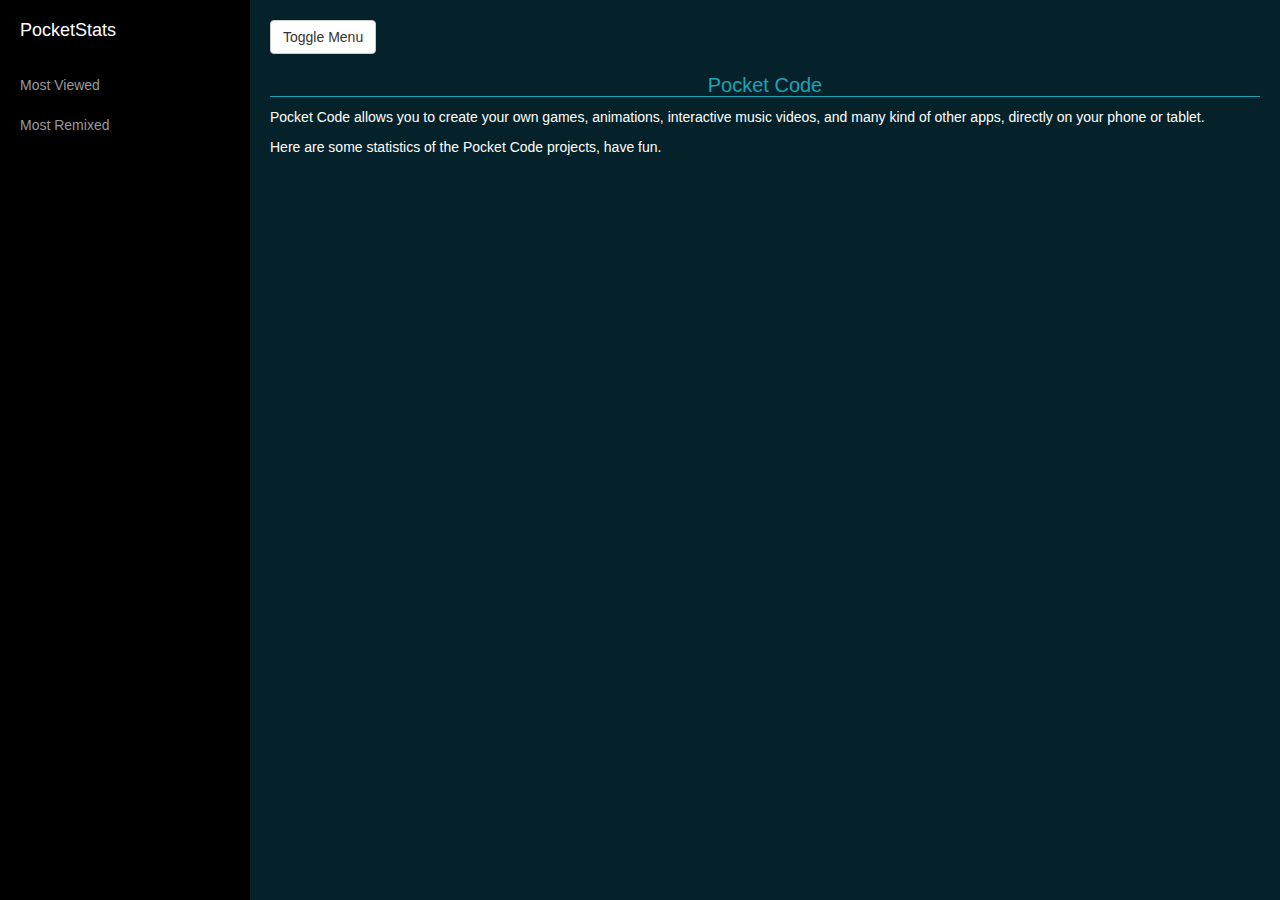
==== index.html @ 69a0a2b7 "[GS, MB, MP] -api" ====
<!DOCTYPE html>
<html>
<head>
    <meta charset="utf-8">
    <meta http-equiv="X-UA-Compatible" content="IE=edge">
    <meta name="viewport" content="width=device-width, initial-scale=1">
    <meta name="description" content="">
    <meta name="author" content="">

    <title>PocketStats</title>

    <!-- CSS -->
    <link rel="stylesheet" href="css/bootstrap.min.css">
    <link rel="stylesheet" href="css/simple-sidebar.css">
    <!-- CSS Custom-->
    <link rel="stylesheet" href="css/custom/index.css">
    <link rel="stylesheet" href="css/custom/organigram.css">

    <link rel="stylesheet" href="css/style.css">


    <!-- JavaScript -->
    <script src="phonegap.js"></script>
    <script src="js/jquery.js"></script>
    <script src="js/bootstrap.min.js"></script>
    <script src="js/d3.min.js"></script>
    <script src="js/go.js"></script>
    <!-- JavaScript Custom-->
    <script src="js/custom/index.js"></script>
    <script src="js/custom/organigram.js"></script>
    <script src="js/custom/api_calls.js"></script>
    <script src="js/custom/go_functions.js"></script>
   
   
   

    <!-- HTML5 Shim and Respond.js IE8 support of HTML5 elements and media queries -->
    <!-- WARNING: Respond.js doesn't work if you view the page via file:// -->
    <!--[if lt IE 9]>
    <script src="https://oss.maxcdn.com/libs/html5shiv/3.7.0/html5shiv.js"></script>
    <script src="https://oss.maxcdn.com/libs/respond.js/1.4.2/respond.min.js"></script>
    <![endif]-->

</head>
<body>

<div id="wrapper">

    <!-- Sidebar -->
    <div id="sidebar-wrapper">
        <ul class="sidebar-nav">
            <li class="sidebar-brand">
                <a href="#">
                    PocketStats
                </a>
            </li>
            <li>
                <a href="#" onclick="index.getMostViewed()">Most Viewed</a>
            </li>
            <li>
                <a href="#" onclick="index.getMostRemixed()">Most Remixed</a>
            </li>
            
        </ul>
    </div>
    <!-- /#sidebar-wrapper -->

    <!-- Page Content -->
    <div id="page-content-wrapper">
        <div class="container-fluid">
            <div class="row">
                <div class="col-lg-12" style="padding-left:0px;padding-right:0px;">
                    <div>
                        <a href="#menu-toggle" class="btn btn-default" id="menu-toggle">Toggle Menu</a>
                    </div>
                    <div id="start" class="page-chart">
                    	<h2>Pocket Code</h2>
                   		<p>Pocket Code allows you to create your own games, animations, interactive music videos, and many kind of other apps, directly on your phone or tablet. </p>
                   		<p>Here are some statistics of the Pocket Code projects, have fun.</p> 	
                   </div>
                    <div id="bubble" class="page-chart">
                   		<h2>Most Viewed Programms</h2>
                   		<svg id="svg-bubble"></svg>
                    </div>
                    <div id="bubble_v2" class="page-chart">
                    	<h2>Most Remixed Programms</h2>
                   		<svg id="svg-bubble_v2"></svg>
                    </div>
					<div id="remixed"  class="page-chart">
						
					</div>
					<div id="detail_page" class="page-chart">
						<h2 class="p_name"></h2>
						<div class="left">
							<img class="p_image" src="" alt="" />
						</div>
						<div class="right">
							Descirption: <p class="p_desc"></p>
							Author: <p class="p_author"></p>
							Downloads: <p class="p_downloads"></p>
							
						</div>
						<div class="clearer"></div>
					</div>
                </div>
            </div>
        </div>
    </div>
    <!-- /#page-content-wrapper -->

</div>
<!-- /#wrapper -->

<script>
    var index = new Index();
    index.init();
</script>
</body>
</html>
---- css/simple-sidebar.css ----
/*!
 * Start Bootstrap - Simple Sidebar HTML Template (http://startbootstrap.com)
 * Code licensed under the Apache License v2.0.
 * For details, see http://www.apache.org/licenses/LICENSE-2.0.
 */

/* Toggle Styles */

#wrapper {
    padding-left: 0;
    -webkit-transition: all 0.5s ease;
    -moz-transition: all 0.5s ease;
    -o-transition: all 0.5s ease;
    transition: all 0.5s ease;
}

#wrapper.toggled {
    padding-left: 250px;
}

#sidebar-wrapper {
    z-index: 1000;
    position: fixed;
    left: 250px;
    width: 0;
    height: 100%;
    margin-left: -250px;
    overflow-y: auto;
    background: #000;
    -webkit-transition: all 0.5s ease;
    -moz-transition: all 0.5s ease;
    -o-transition: all 0.5s ease;
    transition: all 0.5s ease;
}

#wrapper.toggled #sidebar-wrapper {
    width: 250px;
}

#page-content-wrapper {
    width: 100%;
    position: absolute;
    padding: 15px;
}

#wrapper.toggled #page-content-wrapper {
    position: absolute;
    margin-right: -250px;
}

/* Sidebar Styles */

.sidebar-nav {
    position: absolute;
    top: 0;
    width: 250px;
    margin: 0;
    padding: 0;
    list-style: none;
}

.sidebar-nav li {
    text-indent: 20px;
    line-height: 40px;
}

.sidebar-nav li a {
    display: block;
    text-decoration: none;
    color: #999999;
}

.sidebar-nav li a:hover {
    text-decoration: none;
    color: #fff;
    background: rgba(255,255,255,0.2);
}

.sidebar-nav li a:active,
.sidebar-nav li a:focus {
    text-decoration: none;
}

.sidebar-nav > .sidebar-brand {
    height: 65px;
    font-size: 18px;
    line-height: 60px;
}

.sidebar-nav > .sidebar-brand a {
    color: #999999;
}

.sidebar-nav > .sidebar-brand a:hover {
    color: #fff;
    background: none;
}

@media(min-width:768px) {
    #wrapper {
        padding-left: 250px;
    }

    #wrapper.toggled {
        padding-left: 0;
    }

    #sidebar-wrapper {
        width: 250px;
    }

    #wrapper.toggled #sidebar-wrapper {
        width: 0;
    }

    #page-content-wrapper {
        padding: 20px;
        position: relative;
    }

    #wrapper.toggled #page-content-wrapper {
        position: relative;
        margin-right: 0;
    }
}
---- css/custom/organigram.css ----
.node {
   cursor:default;
}
.node text {
    font: 12px sans-serif;
    fill: #FFFFFF;
}

.node rect {

}

/* Lines */
.link {
  fill: none;
  stroke: #424242;
  stroke-width: 1.5px;
}
---- css/style.css ----
html{
      	height:100%;
      }
      
      body{
      	width:100%;
      	height:100%;
      }

.bubble text {
  font: 10px sans-serif;

}

.node circle {
  cursor: pointer;
  fill: #17a5b8 !important;
  stroke: steelblue;
  stroke-width: 1.5px;

}

.bubble .node text{
	font-size:13px !important;	
}

.node text {
  font-size: 9px;
}



path.link {
  fill: none;
  stroke: #ccc;
  stroke-width: 1.5px;
}

h1{
	text-align:center;
	font-size:30px;
}

#remixed{
	  cursor: move;
  height:100%;
  width:100%;
  margin: 0px 0px 10px 0px;

}

#remixed svg{
	width:100% !important;
}


#wrapper, #page-content-wrapper,.container-fluid, .row, .col-lg-12, #bubble, #bubble_v2, #detail_page {
	height:100%;
}

#svg-tree,#svg-bubble,#svg-bubble_v2,#detail_page{
	width:100%;
	height:100%;
	margin:0 auto;

}

#wrapper{
	background:#05222a;
}

.page-chart h2{
	text-align:center;
	font-size:20px;
	color:#17a5b8;
	width:100%;
	border-bottom:1px solid #17a5b8;
}

.page-chart p{
	color:#fff;
}

.clearer{
	clear:both;
}

.left,.right{
	float:left;
	position:relative;
	color:#fff;
	padding:2%;
}

.left{
	text-align:center;
	width:32%;
}

.right{
	width:60%;
}

.left .p_image{
	width:80px;
}
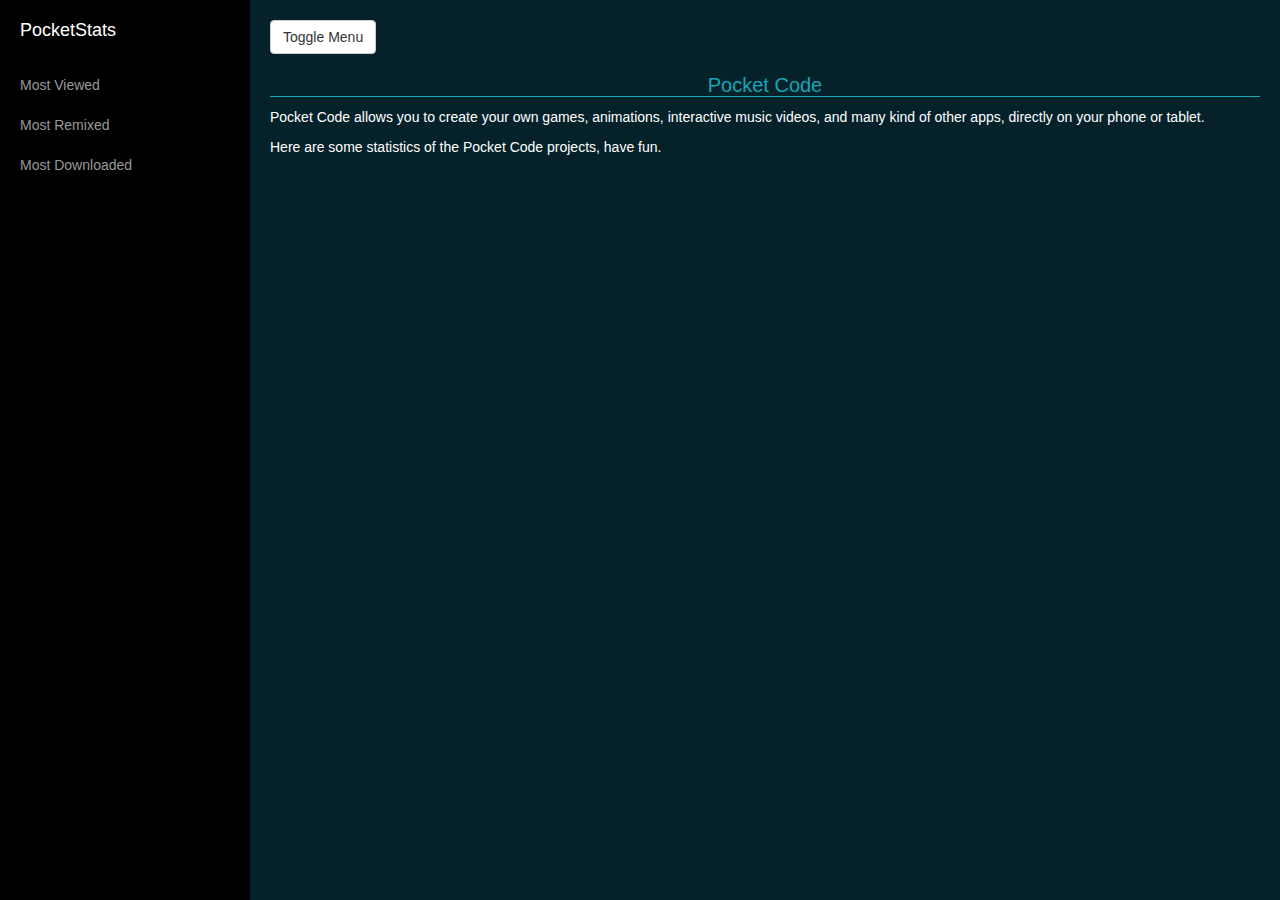
==== commit 16a3bb2f: "[GS, MB, MP] - most downloaded" ====
--- a/index.html
+++ b/index.html
@@ -60,7 +60,10 @@
             <li>
                 <a href="#" onclick="index.getMostRemixed()">Most Remixed</a>
             </li>
-            
+            <li>
+                <a href="#" onclick="index.getMostDownloaded()">Most Downloaded</a>
+            </li>
+                        
         </ul>
     </div>
     <!-- /#sidebar-wrapper -->
@@ -89,6 +92,10 @@
 					<div id="remixed"  class="page-chart">
 						
 					</div>
+					<div id="downloaded" class="page-chart">
+                    	<h2>Most Downloaded Programms</h2>
+                   		<svg id="svg-bubble_v3"></svg>
+                    </div>
 					<div id="detail_page" class="page-chart">
 						<h2 class="p_name"></h2>
 						<div class="left">
--- a/css/style.css
+++ b/css/style.css
@@ -54,11 +54,11 @@
 }
 
 
-#wrapper, #page-content-wrapper,.container-fluid, .row, .col-lg-12, #bubble, #bubble_v2, #detail_page {
+#wrapper, #page-content-wrapper,.container-fluid, .row, .col-lg-12, #bubble, #bubble_v2, #detail_page, #downloaded {
 	height:100%;
 }
 
-#svg-tree,#svg-bubble,#svg-bubble_v2,#detail_page{
+#svg-tree,#svg-bubble,#svg-bubble_v2,#svg-bubble_v3,#detail_page{
 	width:100%;
 	height:100%;
 	margin:0 auto;
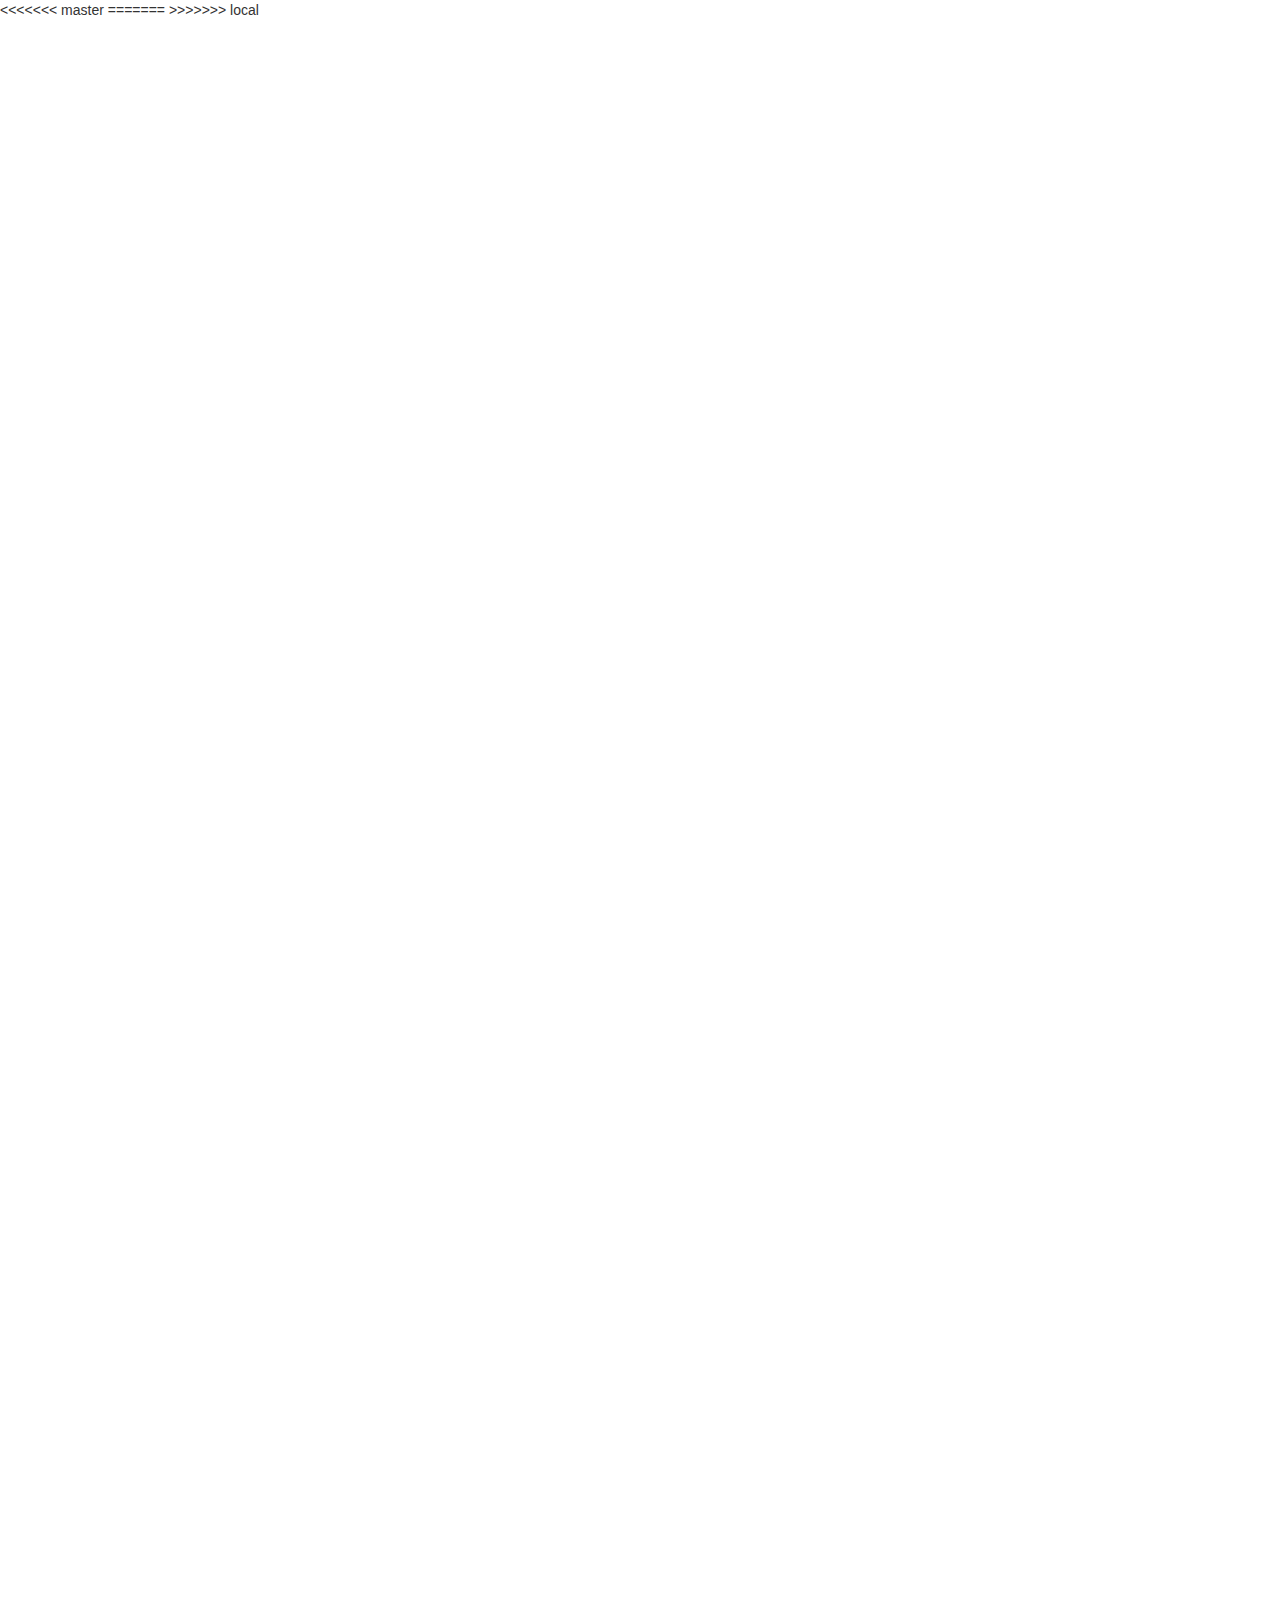
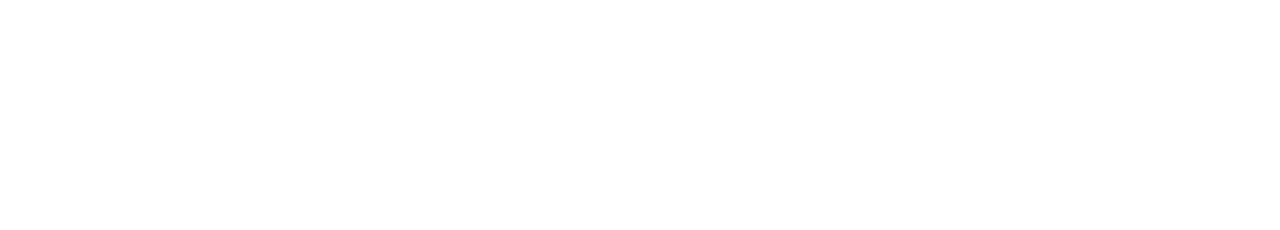
==== commit 810f185d: "fu" ====
--- a/index.html
+++ b/index.html
@@ -1,19 +1,58 @@
 <!DOCTYPE html>
 <html>
 <head>
-    <meta charset="utf-8">
-    <meta http-equiv="X-UA-Compatible" content="IE=edge">
-    <meta name="viewport" content="width=device-width, initial-scale=1">
-    <meta name="description" content="">
-    <meta name="author" content="">
+    <title>PocketStats</title>
+<<<<<<< master
+    <script src="phonegap.js"></script>
+    <script src="jquery.js"></script>
+    <script src="js/api_calls.js"></script>
+    <script src="js/d3.js" charset="utf-8"></script>
+      <style type="text/css">
 
-    <title>PocketStats</title>
+.bubble text {
+  font: 10px sans-serif;
+  color: #fff;
+}
+
+.node circle {
+  cursor: pointer;
+  fill: #fff;
+  stroke: steelblue;
+  stroke-width: 1.5px;
+}
+
+.node text {
+  font-size: 11px;
+}
+
+path.link {
+  fill: none;
+  stroke: #ccc;
+  stroke-width: 1.5px;
+}
+
+    </style>
+    <script language="javascript" type="text/javascript">
+      (function($){
+        $(document).ready( function() {
+
+			getMostViewed();
+			
+		
+		
+		})
+		
+	
+	 })(jQuery);
+
+	</script>
+=======
 
     <!-- CSS -->
     <link rel="stylesheet" href="css/bootstrap.min.css">
     <link rel="stylesheet" href="css/simple-sidebar.css">
     <!-- CSS Custom-->
-    <link rel="stylesheet" href="css/custom/index.css">
+
     <link rel="stylesheet" href="css/custom/organigram.css">
 
     <link rel="stylesheet" href="css/style.css">
@@ -29,9 +68,7 @@
     <script src="js/custom/index.js"></script>
     <script src="js/custom/organigram.js"></script>
     <script src="js/custom/api_calls.js"></script>
-    <script src="js/custom/go_functions.js"></script>
-   
-   
+
    
 
     <!-- HTML5 Shim and Respond.js IE8 support of HTML5 elements and media queries -->
@@ -41,86 +78,12 @@
     <script src="https://oss.maxcdn.com/libs/respond.js/1.4.2/respond.min.js"></script>
     <![endif]-->
 
+>>>>>>> local
 </head>
 <body>
+<svg id="svg-bubble"></svg>
+<svg id="svg-tree"></svg>
 
-<div id="wrapper">
 
-    <!-- Sidebar -->
-    <div id="sidebar-wrapper">
-        <ul class="sidebar-nav">
-            <li class="sidebar-brand">
-                <a href="#">
-                    PocketStats
-                </a>
-            </li>
-            <li>
-                <a href="#" onclick="index.getMostViewed()">Most Viewed</a>
-            </li>
-            <li>
-                <a href="#" onclick="index.getMostRemixed()">Most Remixed</a>
-            </li>
-            <li>
-                <a href="#" onclick="index.getMostDownloaded()">Most Downloaded</a>
-            </li>
-                        
-        </ul>
-    </div>
-    <!-- /#sidebar-wrapper -->
-
-    <!-- Page Content -->
-    <div id="page-content-wrapper">
-        <div class="container-fluid">
-            <div class="row">
-                <div class="col-lg-12" style="padding-left:0px;padding-right:0px;">
-                    <div>
-                        <a href="#menu-toggle" class="btn btn-default" id="menu-toggle">Toggle Menu</a>
-                    </div>
-                    <div id="start" class="page-chart">
-                    	<h2>Pocket Code</h2>
-                   		<p>Pocket Code allows you to create your own games, animations, interactive music videos, and many kind of other apps, directly on your phone or tablet. </p>
-                   		<p>Here are some statistics of the Pocket Code projects, have fun.</p> 	
-                   </div>
-                    <div id="bubble" class="page-chart">
-                   		<h2>Most Viewed Programms</h2>
-                   		<svg id="svg-bubble"></svg>
-                    </div>
-                    <div id="bubble_v2" class="page-chart">
-                    	<h2>Most Remixed Programms</h2>
-                   		<svg id="svg-bubble_v2"></svg>
-                    </div>
-					<div id="remixed"  class="page-chart">
-						
-					</div>
-					<div id="downloaded" class="page-chart">
-                    	<h2>Most Downloaded Programms</h2>
-                   		<svg id="svg-bubble_v3"></svg>
-                    </div>
-					<div id="detail_page" class="page-chart">
-						<h2 class="p_name"></h2>
-						<div class="left">
-							<img class="p_image" src="" alt="" />
-						</div>
-						<div class="right">
-							Descirption: <p class="p_desc"></p>
-							Author: <p class="p_author"></p>
-							Downloads: <p class="p_downloads"></p>
-							
-						</div>
-						<div class="clearer"></div>
-					</div>
-                </div>
-            </div>
-        </div>
-    </div>
-    <!-- /#page-content-wrapper -->
-
-</div>
-<!-- /#wrapper -->
-
-<script>
-    var index = new Index();
-    index.init();
-</script>
 </body>
 </html>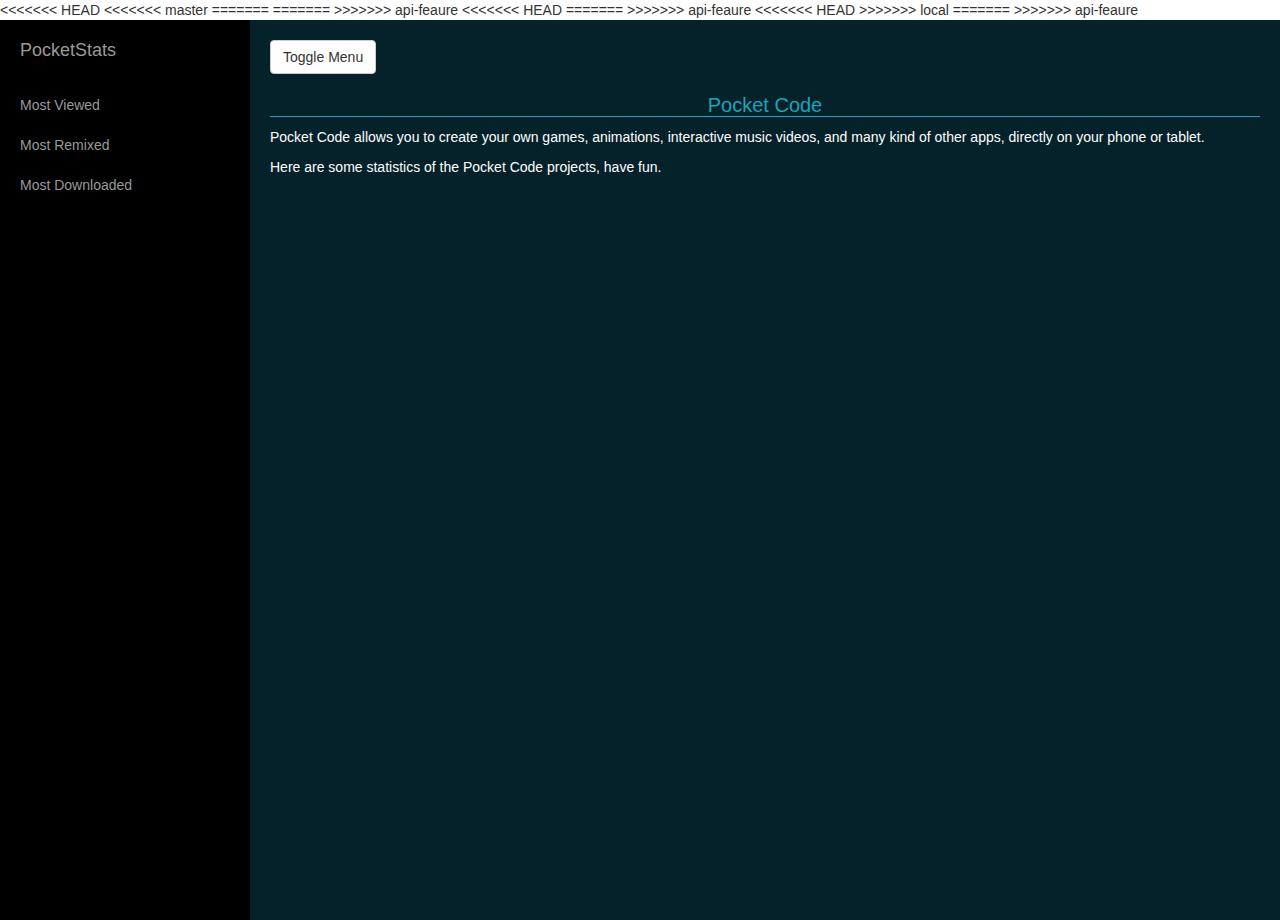
==== commit 4dd48e87: "Merge branch 'api-feaure'" ====
--- a/index.html
+++ b/index.html
@@ -1,7 +1,14 @@
 <!DOCTYPE html>
 <html>
 <head>
+    <meta charset="utf-8">
+    <meta http-equiv="X-UA-Compatible" content="IE=edge">
+    <meta name="viewport" content="width=device-width, initial-scale=1">
+    <meta name="description" content="">
+    <meta name="author" content="">
+
     <title>PocketStats</title>
+<<<<<<< HEAD
 <<<<<<< master
     <script src="phonegap.js"></script>
     <script src="jquery.js"></script>
@@ -60,6 +67,21 @@
 
     <!-- JavaScript -->
     <script src="phonegap.js"></script>
+=======
+
+    <!-- CSS -->
+    <link rel="stylesheet" href="css/bootstrap.min.css">
+    <link rel="stylesheet" href="css/simple-sidebar.css">
+    <!-- CSS Custom-->
+    <link rel="stylesheet" href="css/custom/index.css">
+    <link rel="stylesheet" href="css/custom/organigram.css">
+
+    <link rel="stylesheet" href="css/style.css">
+
+
+    <!-- JavaScript -->
+    <script src="phonegap.js"></script>
+>>>>>>> api-feaure
     <script src="js/jquery.js"></script>
     <script src="js/bootstrap.min.js"></script>
     <script src="js/d3.min.js"></script>
@@ -68,7 +90,13 @@
     <script src="js/custom/index.js"></script>
     <script src="js/custom/organigram.js"></script>
     <script src="js/custom/api_calls.js"></script>
+<<<<<<< HEAD
 
+=======
+    <script src="js/custom/go_functions.js"></script>
+   
+   
+>>>>>>> api-feaure
    
 
     <!-- HTML5 Shim and Respond.js IE8 support of HTML5 elements and media queries -->
@@ -78,12 +106,90 @@
     <script src="https://oss.maxcdn.com/libs/respond.js/1.4.2/respond.min.js"></script>
     <![endif]-->
 
+<<<<<<< HEAD
 >>>>>>> local
+=======
+>>>>>>> api-feaure
 </head>
 <body>
-<svg id="svg-bubble"></svg>
-<svg id="svg-tree"></svg>
 
+<div id="wrapper">
 
+    <!-- Sidebar -->
+    <div id="sidebar-wrapper">
+        <ul class="sidebar-nav">
+            <li class="sidebar-brand">
+                <a href="#">
+                    PocketStats
+                </a>
+            </li>
+            <li>
+                <a href="#" onclick="index.getMostViewed()">Most Viewed</a>
+            </li>
+            <li>
+                <a href="#" onclick="index.getMostRemixed()">Most Remixed</a>
+            </li>
+            <li>
+                <a href="#" onclick="index.getMostDownloaded()">Most Downloaded</a>
+            </li>
+                        
+        </ul>
+    </div>
+    <!-- /#sidebar-wrapper -->
+
+    <!-- Page Content -->
+    <div id="page-content-wrapper">
+        <div class="container-fluid">
+            <div class="row">
+                <div class="col-lg-12" style="padding-left:0px;padding-right:0px;">
+                    <div>
+                        <a href="#menu-toggle" class="btn btn-default" id="menu-toggle">Toggle Menu</a>
+                    </div>
+                    <div id="start" class="page-chart">
+                    	<h2>Pocket Code</h2>
+                   		<p>Pocket Code allows you to create your own games, animations, interactive music videos, and many kind of other apps, directly on your phone or tablet. </p>
+                   		<p>Here are some statistics of the Pocket Code projects, have fun.</p> 	
+                   </div>
+                    <div id="bubble" class="page-chart">
+                   		<h2>Most Viewed Programms</h2>
+                   		<svg id="svg-bubble"></svg>
+                    </div>
+                    <div id="bubble_v2" class="page-chart">
+                    	<h2>Most Remixed Programms</h2>
+                   		<svg id="svg-bubble_v2"></svg>
+                    </div>
+					<div id="remixed"  class="page-chart">
+						
+					</div>
+					<div id="downloaded" class="page-chart">
+                    	<h2>Most Downloaded Programms</h2>
+                   		<svg id="svg-bubble_v3"></svg>
+                    </div>
+					<div id="detail_page" class="page-chart">
+						<h2 class="p_name"></h2>
+						<div class="left">
+							<img class="p_image" src="" alt="" />
+						</div>
+						<div class="right">
+							Descirption: <p class="p_desc"></p>
+							Author: <p class="p_author"></p>
+							Downloads: <p class="p_downloads"></p>
+							
+						</div>
+						<div class="clearer"></div>
+					</div>
+                </div>
+            </div>
+        </div>
+    </div>
+    <!-- /#page-content-wrapper -->
+
+</div>
+<!-- /#wrapper -->
+
+<script>
+    var index = new Index();
+    index.init();
+</script>
 </body>
 </html>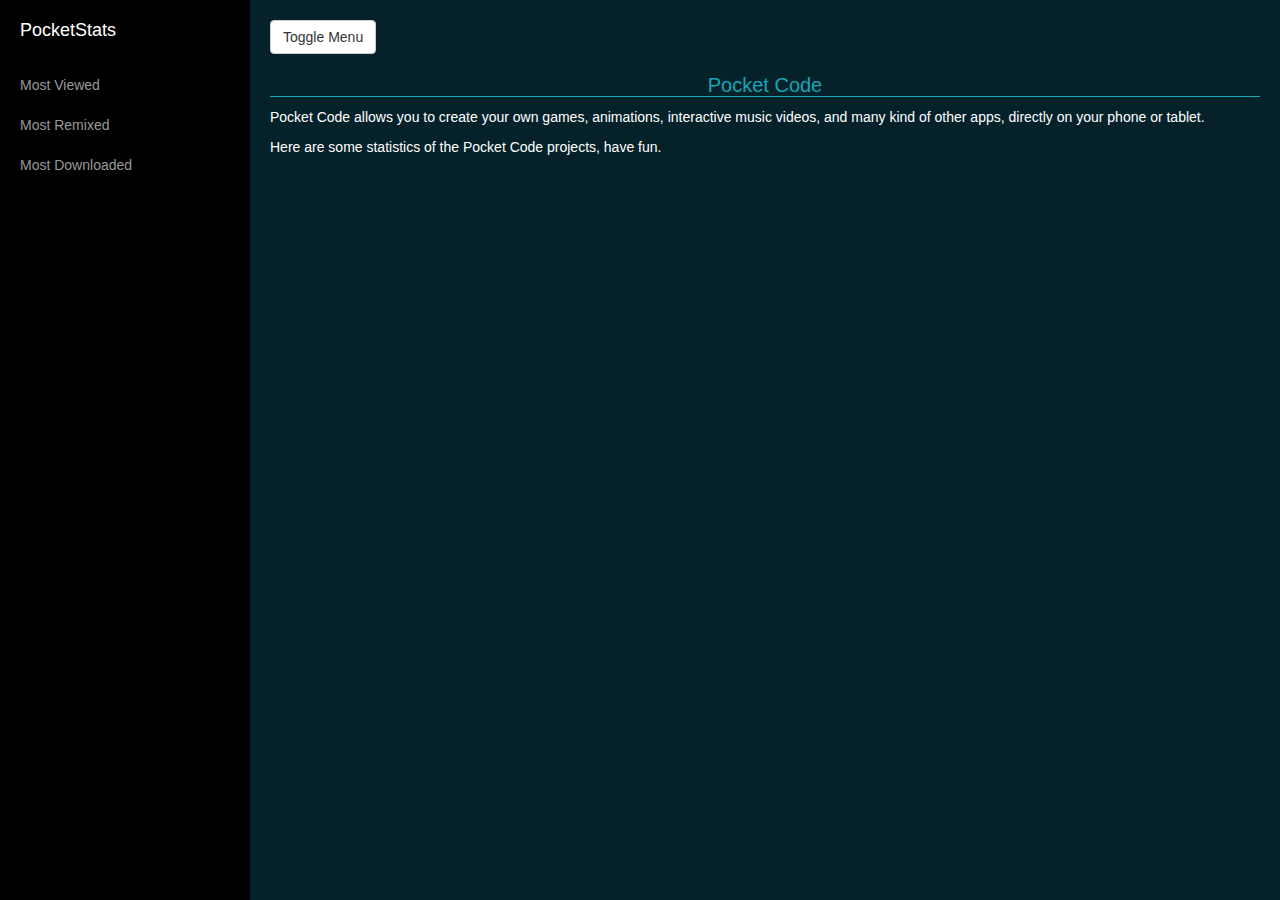
==== commit 85cca756: "[GS,MP,MB] - merging" ====
--- a/index.html
+++ b/index.html
@@ -8,68 +8,15 @@
     <meta name="author" content="">
 
     <title>PocketStats</title>
-<<<<<<< HEAD
-<<<<<<< master
+
     <script src="phonegap.js"></script>
     <script src="jquery.js"></script>
     <script src="js/api_calls.js"></script>
     <script src="js/d3.js" charset="utf-8"></script>
-      <style type="text/css">
-
-.bubble text {
-  font: 10px sans-serif;
-  color: #fff;
-}
-
-.node circle {
-  cursor: pointer;
-  fill: #fff;
-  stroke: steelblue;
-  stroke-width: 1.5px;
-}
-
-.node text {
-  font-size: 11px;
-}
-
-path.link {
-  fill: none;
-  stroke: #ccc;
-  stroke-width: 1.5px;
-}
-
-    </style>
-    <script language="javascript" type="text/javascript">
-      (function($){
-        $(document).ready( function() {
-
-			getMostViewed();
-			
-		
-		
-		})
-		
-	
-	 })(jQuery);
-
-	</script>
-=======
-
-    <!-- CSS -->
-    <link rel="stylesheet" href="css/bootstrap.min.css">
-    <link rel="stylesheet" href="css/simple-sidebar.css">
-    <!-- CSS Custom-->
-
-    <link rel="stylesheet" href="css/custom/organigram.css">
-
-    <link rel="stylesheet" href="css/style.css">
+   
 
 
-    <!-- JavaScript -->
-    <script src="phonegap.js"></script>
-=======
 
-    <!-- CSS -->
     <link rel="stylesheet" href="css/bootstrap.min.css">
     <link rel="stylesheet" href="css/simple-sidebar.css">
     <!-- CSS Custom-->
@@ -81,7 +28,6 @@
 
     <!-- JavaScript -->
     <script src="phonegap.js"></script>
->>>>>>> api-feaure
     <script src="js/jquery.js"></script>
     <script src="js/bootstrap.min.js"></script>
     <script src="js/d3.min.js"></script>
@@ -90,14 +36,7 @@
     <script src="js/custom/index.js"></script>
     <script src="js/custom/organigram.js"></script>
     <script src="js/custom/api_calls.js"></script>
-<<<<<<< HEAD
 
-=======
-    <script src="js/custom/go_functions.js"></script>
-   
-   
->>>>>>> api-feaure
-   
 
     <!-- HTML5 Shim and Respond.js IE8 support of HTML5 elements and media queries -->
     <!-- WARNING: Respond.js doesn't work if you view the page via file:// -->
@@ -106,10 +45,7 @@
     <script src="https://oss.maxcdn.com/libs/respond.js/1.4.2/respond.min.js"></script>
     <![endif]-->
 
-<<<<<<< HEAD
->>>>>>> local
-=======
->>>>>>> api-feaure
+
 </head>
 <body>
 
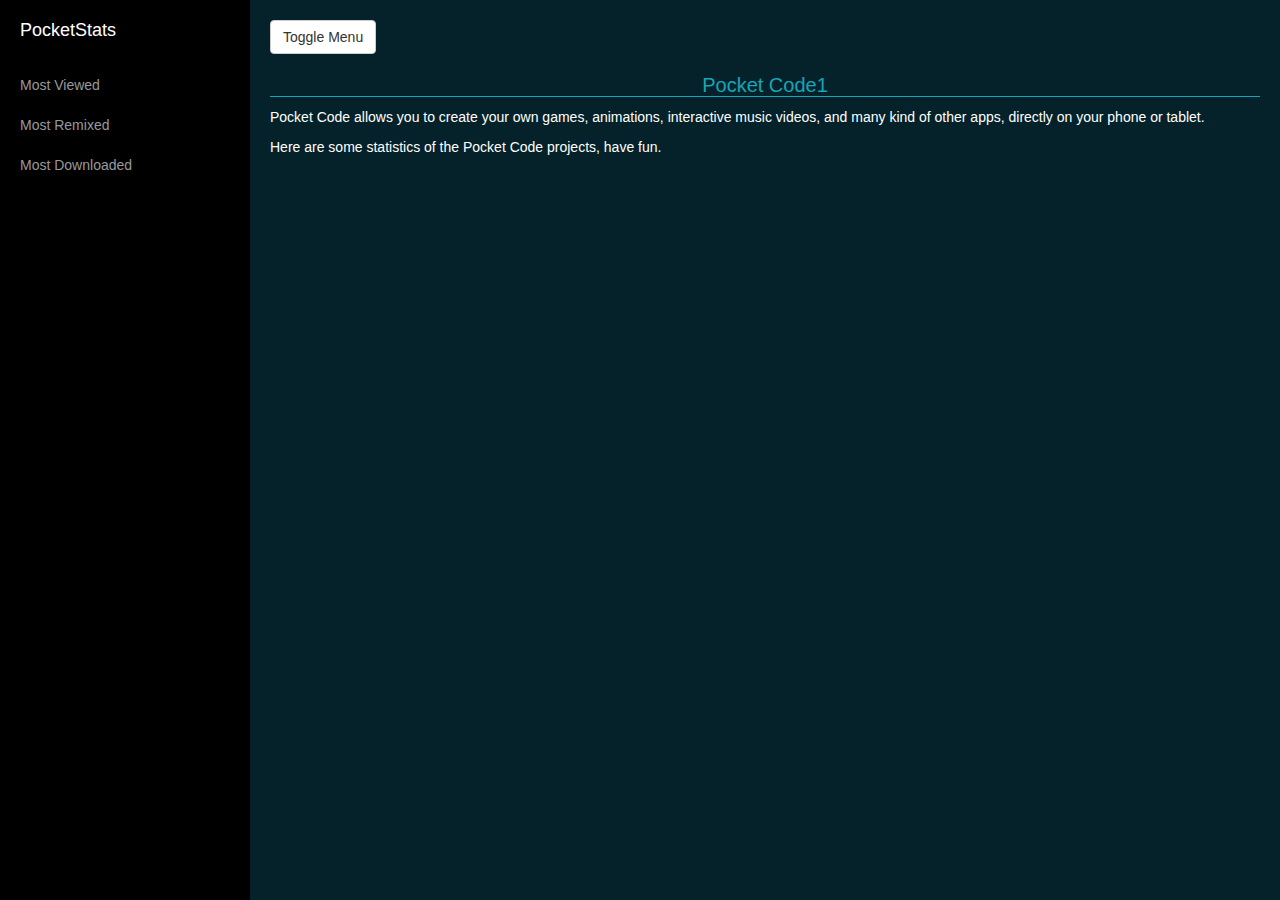
==== commit bbcc59ff: "[GS,MP,MB] - merging" ====
--- a/index.html
+++ b/index.html
@@ -82,7 +82,7 @@
                         <a href="#menu-toggle" class="btn btn-default" id="menu-toggle">Toggle Menu</a>
                     </div>
                     <div id="start" class="page-chart">
-                    	<h2>Pocket Code</h2>
+                    	<h2>Pocket Code1</h2>
                    		<p>Pocket Code allows you to create your own games, animations, interactive music videos, and many kind of other apps, directly on your phone or tablet. </p>
                    		<p>Here are some statistics of the Pocket Code projects, have fun.</p> 	
                    </div>
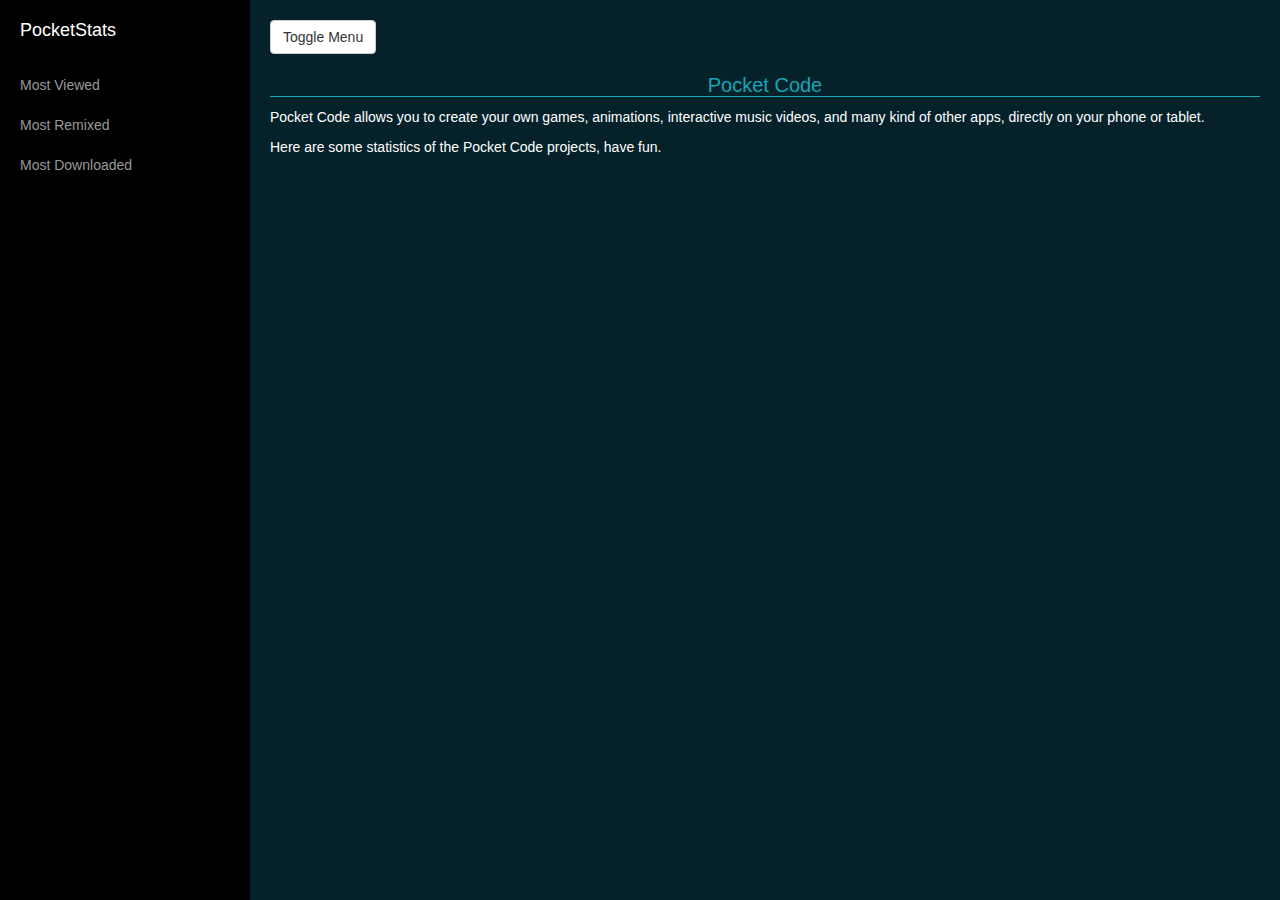
==== commit 1e14ba7c: "[GS,MP,MB] - merging" ====
--- a/index.html
+++ b/index.html
@@ -9,18 +9,11 @@
 
     <title>PocketStats</title>
 
-    <script src="phonegap.js"></script>
-    <script src="jquery.js"></script>
-    <script src="js/api_calls.js"></script>
-    <script src="js/d3.js" charset="utf-8"></script>
-   
-
-
 
     <link rel="stylesheet" href="css/bootstrap.min.css">
     <link rel="stylesheet" href="css/simple-sidebar.css">
     <!-- CSS Custom-->
-    <link rel="stylesheet" href="css/custom/index.css">
+
     <link rel="stylesheet" href="css/custom/organigram.css">
 
     <link rel="stylesheet" href="css/style.css">
@@ -82,7 +75,7 @@
                         <a href="#menu-toggle" class="btn btn-default" id="menu-toggle">Toggle Menu</a>
                     </div>
                     <div id="start" class="page-chart">
-                    	<h2>Pocket Code1</h2>
+                    	<h2>Pocket Code</h2>
                    		<p>Pocket Code allows you to create your own games, animations, interactive music videos, and many kind of other apps, directly on your phone or tablet. </p>
                    		<p>Here are some statistics of the Pocket Code projects, have fun.</p> 	
                    </div>
